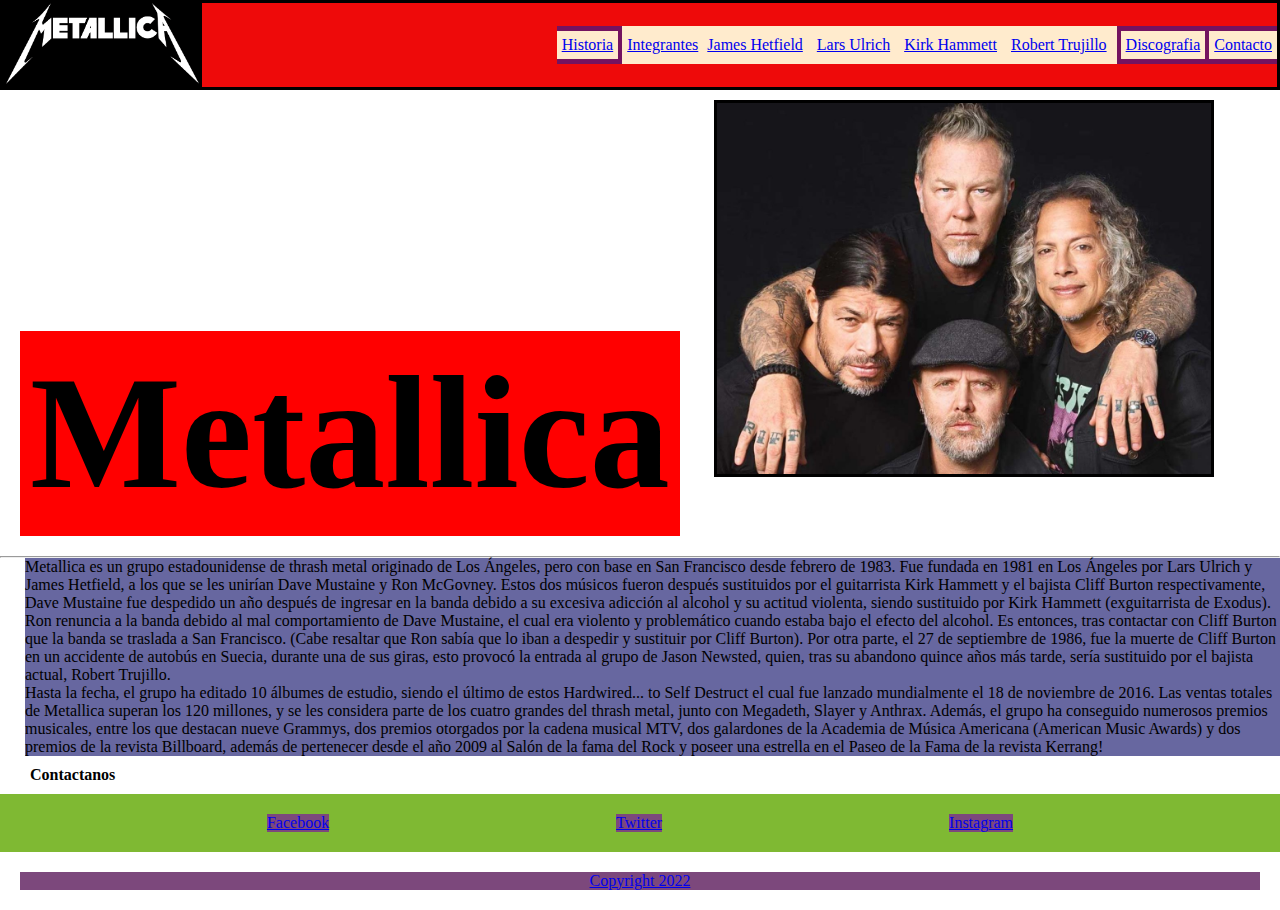
==== index.html @ d5fba3c1 "primera subida" ====
<!DOCTYPE html>
<html lang="en">

<head>
    <meta charset="UTF-8">
    <meta http-equiv="X-UA-Compatible" content="IE=edge">
    <meta name="viewport" content="width=device-width, initial-scale=1.0">
    <!-- logo de la etiqueta -->
    <link rel="shortcut icon" href="./img/logo.png">
    <!-- vinculo con css -->
    <link rel="stylesheet" href="./css/style.css">
    <title>Metallica</title>
</head>

<body>
    <header>
        <nav class="nav">
            <a href="#"><img src="./img/mainLogo.png" alt="Metellica Logo" class="mainLogo"></a>
            <ul class="links">
                <li><a href="./pages/historia.html">Historia</a></li>
                <li><a href="./pages/integrantes.html">Integrantes</a>
                    <ol>
                        <li><a href="./pages/james.html">James Hetfield</a></li>
                        <li><a href="./pages/lars.html">Lars Ulrich</a></li>
                        <li><a href="./pages/kirk.html">Kirk Hammett</a></li>
                        <li><a href="./pages/robert.html">Robert Trujillo</a></li>
                    </ol>
                </li>
                <li><a href="./pages/Discografia.html">Discografia</a></li>
                <li><a href="#contacto">Contacto</a></li>
            </ul>
        </nav>
    </header>
    <main>
        <h1 class="mainTitle">Metallica</h1>
        <img src="./img/metallica.jpg" alt="Metallica" class="imgTitle">
        <hr>
        <p>Metallica es un grupo estadounidense de thrash metal originado de Los Ángeles, pero con base en San Francisco
            desde febrero de 1983. Fue fundada en 1981 en Los Ángeles por Lars Ulrich y James Hetfield, a los que se les
            unirían Dave Mustaine y Ron McGovney. Estos dos músicos fueron después sustituidos por el guitarrista Kirk
            Hammett y el bajista Cliff Burton respectivamente, Dave Mustaine fue despedido un año después de ingresar en
            la banda debido a su excesiva adicción al alcohol y su actitud violenta, siendo sustituido por Kirk Hammett
            (exguitarrista de Exodus). Ron renuncia a la banda debido al mal comportamiento de Dave Mustaine, el cual
            era violento y problemático cuando estaba bajo el efecto del alcohol. Es entonces, tras contactar con Cliff
            Burton que la banda se traslada a San Francisco. (Cabe resaltar que Ron sabía que lo iban a despedir y
            sustituir por Cliff Burton). Por otra parte, el 27 de septiembre de 1986, fue la muerte de Cliff Burton en
            un accidente de autobús en Suecia, durante una de sus giras, esto provocó la entrada al grupo de Jason
            Newsted, quien, tras su abandono quince años más tarde, sería sustituido por el bajista actual, Robert
            Trujillo.</p>
        <p>Hasta la fecha, el grupo ha editado 10 álbumes de estudio, siendo el último de estos Hardwired... to Self
            Destruct el cual fue lanzado mundialmente el 18 de noviembre de 2016. Las ventas totales de Metallica
            superan los 120 millones, y se les considera parte de los cuatro grandes del thrash metal, junto con
            Megadeth, Slayer y Anthrax. Además, el grupo ha conseguido numerosos premios musicales, entre los que
            destacan nueve Grammys, dos premios otorgados por la cadena musical MTV, dos galardones de la Academia de
            Música Americana (American Music Awards) y dos premios de la revista Billboard, además de pertenecer desde
            el año 2009 al Salón de la fama del Rock y poseer una estrella en el Paseo de la Fama de la revista
            Kerrang!</p>
    </main>
    <footer class="footer">
        <div>
            <h4 class="contact">Contactanos</h4>
            <ul class="contactLinks">
                <li><a href="https://es-la.facebook.com/Metallica" target="_blank">Facebook</a></li>
                <li><a href="https://twitter.com/Metallica" target="_blank">Twitter</a></li>
                <li><a href="https://www.instagram.com/metallica/?hl=es" target="_blank">Instagram</a></li>
            </ul>
        </div>
        <p><a href="./pages/terminos.html#right">Copyright 2022</a></p>
    </footer>
</body>

</html>
---- css/style.css ----
*{
    margin: 0;
    padding: 0;
    box-sizing: border-box;
}

.links{
display: inline-block;
list-style: none;
}


.nav {
    background-color: rgb(238, 10, 10);
    display: flex;
    height: 90px;
    border: 3px black solid;
    justify-content: space-between;
    align-items: center;
}

.nav ul{
    display: inline-block;
    background-color: rgb(116, 19, 95);    
}

.nav ul li{
    display: inline-block;
    background-color: blanchedalmond;
    padding: 5px;
}    

.nav ol {
    display: inline-block;
    
    
}


    
.mainLogo{
    display: inline-block;
    height: 87px;
    border: 3px black solid;
}


.mainTitle {
    display: inline-block;
    margin: 20px;
    bottom: 100px;
    padding: 10px;
    color: rgb(0, 0, 0);
    font-size: 1000%;
    background-color: rgb(255, 0, 0);
}

.imgTitle{
    display: inline-block;
    margin: 10px;
    width: 500px;
    border: 3px black solid;

}

main p{
    margin-left: 25px;
    background-color: rgb(103, 103, 160);
}

.contact{
    margin: 10px 30px;
}

.footer .contactLinks{
    display: flex;
    list-style-type: none;
    justify-content: space-evenly;
    background-color: rgb(127, 185, 51);
}

.footer a{
    display: flex;
    justify-content: center;
    margin: 20px 20px;
    background-color: rgb(124, 72, 124);
}
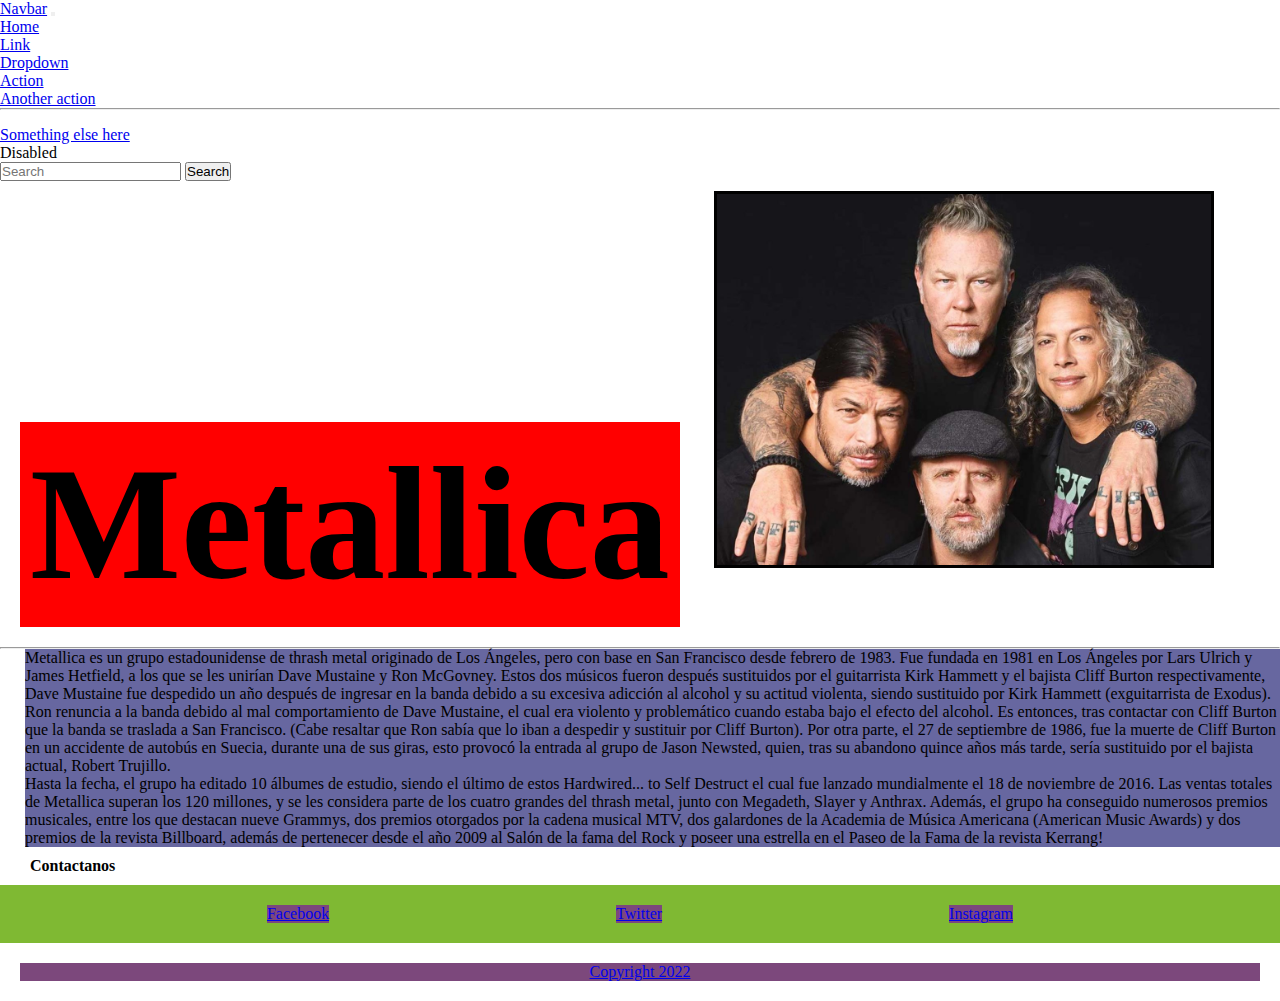
==== commit f9cb0bb3: "cambio el navbar del index" ====
--- a/index.html
+++ b/index.html
@@ -14,22 +14,42 @@
 
 <body>
     <header>
-        <nav class="nav">
-            <a href="#"><img src="./img/mainLogo.png" alt="Metellica Logo" class="mainLogo"></a>
-            <ul class="links">
-                <li><a href="./pages/historia.html">Historia</a></li>
-                <li><a href="./pages/integrantes.html">Integrantes</a>
-                    <ol>
-                        <li><a href="./pages/james.html">James Hetfield</a></li>
-                        <li><a href="./pages/lars.html">Lars Ulrich</a></li>
-                        <li><a href="./pages/kirk.html">Kirk Hammett</a></li>
-                        <li><a href="./pages/robert.html">Robert Trujillo</a></li>
-                    </ol>
-                </li>
-                <li><a href="./pages/Discografia.html">Discografia</a></li>
-                <li><a href="#contacto">Contacto</a></li>
-            </ul>
-        </nav>
+        <nav class="navbar navbar-expand-lg bg-light">
+            <div class="container-fluid">
+              <a class="navbar-brand" href="#">Navbar</a>
+              <button class="navbar-toggler" type="button" data-bs-toggle="collapse" data-bs-target="#navbarSupportedContent" aria-controls="navbarSupportedContent" aria-expanded="false" aria-label="Toggle navigation">
+                <span class="navbar-toggler-icon"></span>
+              </button>
+              <div class="collapse navbar-collapse" id="navbarSupportedContent">
+                <ul class="navbar-nav me-auto mb-2 mb-lg-0">
+                  <li class="nav-item">
+                    <a class="nav-link active" aria-current="page" href="#">Home</a>
+                  </li>
+                  <li class="nav-item">
+                    <a class="nav-link" href="#">Link</a>
+                  </li>
+                  <li class="nav-item dropdown">
+                    <a class="nav-link dropdown-toggle" href="#" role="button" data-bs-toggle="dropdown" aria-expanded="false">
+                      Dropdown
+                    </a>
+                    <ul class="dropdown-menu">
+                      <li><a class="dropdown-item" href="#">Action</a></li>
+                      <li><a class="dropdown-item" href="#">Another action</a></li>
+                      <li><hr class="dropdown-divider"></li>
+                      <li><a class="dropdown-item" href="#">Something else here</a></li>
+                    </ul>
+                  </li>
+                  <li class="nav-item">
+                    <a class="nav-link disabled">Disabled</a>
+                  </li>
+                </ul>
+                <form class="d-flex" role="search">
+                  <input class="form-control me-2" type="search" placeholder="Search" aria-label="Search">
+                  <button class="btn btn-outline-success" type="submit">Search</button>
+                </form>
+              </div>
+            </div>
+          </nav>
     </header>
     <main>
         <h1 class="mainTitle">Metallica</h1>
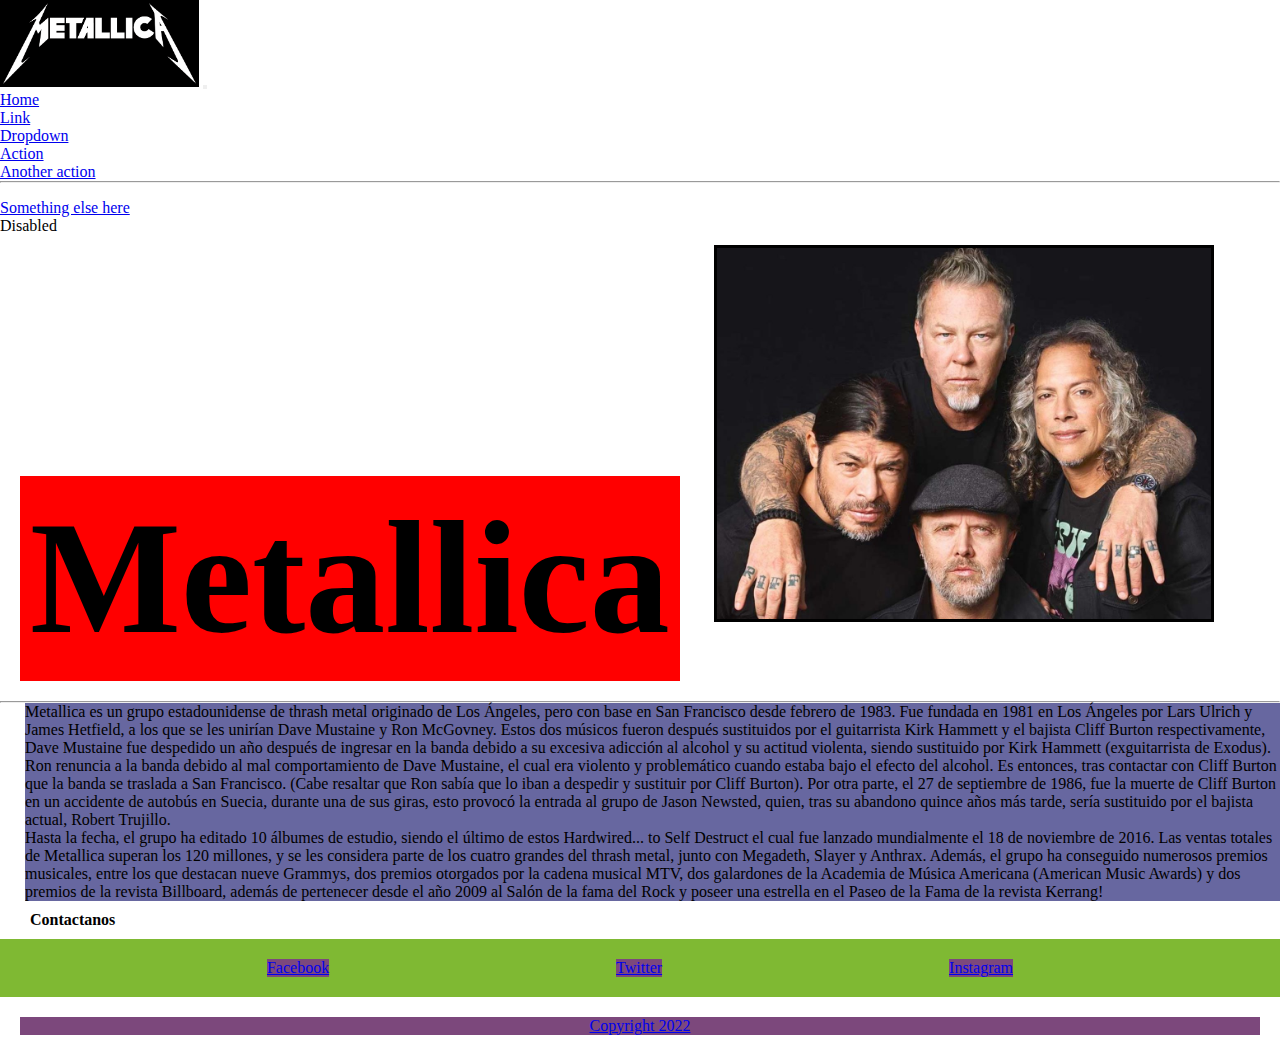
==== commit fc2f28fa: "agregue el logo, cambie el bgc del nav" ====
--- a/index.html
+++ b/index.html
@@ -5,6 +5,8 @@
     <meta charset="UTF-8">
     <meta http-equiv="X-UA-Compatible" content="IE=edge">
     <meta name="viewport" content="width=device-width, initial-scale=1.0">
+    <link href="https://cdn.jsdelivr.net/npm/bootstrap@5.2.0/dist/css/bootstrap.min.css" rel="stylesheet"
+        integrity="sha384-gH2yIJqKdNHPEq0n4Mqa/HGKIhSkIHeL5AyhkYV8i59U5AR6csBvApHHNl/vI1Bx" crossorigin="anonymous">
     <!-- logo de la etiqueta -->
     <link rel="shortcut icon" href="./img/logo.png">
     <!-- vinculo con css -->
@@ -14,42 +16,43 @@
 
 <body>
     <header>
-        <nav class="navbar navbar-expand-lg bg-light">
+        <nav class="navbar navbar-expand-lg bg-black">
             <div class="container-fluid">
-              <a class="navbar-brand" href="#">Navbar</a>
-              <button class="navbar-toggler" type="button" data-bs-toggle="collapse" data-bs-target="#navbarSupportedContent" aria-controls="navbarSupportedContent" aria-expanded="false" aria-label="Toggle navigation">
-                <span class="navbar-toggler-icon"></span>
-              </button>
-              <div class="collapse navbar-collapse" id="navbarSupportedContent">
-                <ul class="navbar-nav me-auto mb-2 mb-lg-0">
-                  <li class="nav-item">
-                    <a class="nav-link active" aria-current="page" href="#">Home</a>
-                  </li>
-                  <li class="nav-item">
-                    <a class="nav-link" href="#">Link</a>
-                  </li>
-                  <li class="nav-item dropdown">
-                    <a class="nav-link dropdown-toggle" href="#" role="button" data-bs-toggle="dropdown" aria-expanded="false">
-                      Dropdown
-                    </a>
-                    <ul class="dropdown-menu">
-                      <li><a class="dropdown-item" href="#">Action</a></li>
-                      <li><a class="dropdown-item" href="#">Another action</a></li>
-                      <li><hr class="dropdown-divider"></li>
-                      <li><a class="dropdown-item" href="#">Something else here</a></li>
+                <a class="navbar-brand" href="#"><img src="./img/mainLogo.png" class="mainLogo" alt="Logo de Metallica"></a>
+                <button class="navbar-toggler" type="button" data-bs-toggle="collapse"
+                    data-bs-target="#navbarSupportedContent" aria-controls="navbarSupportedContent"
+                    aria-expanded="false" aria-label="Toggle navigation">
+                    <span class="navbar-toggler-icon"></span>
+                </button>
+                <div class="collapse navbar-collapse" id="navbarSupportedContent">
+                    <ul class="navbar-nav me-auto mb-2 mb-lg-0">
+                        <li class="nav-item">
+                            <a class="nav-link active" aria-current="page" href="#">Home</a>
+                        </li>
+                        <li class="nav-item">
+                            <a class="nav-link" href="#">Link</a>
+                        </li>
+                        <li class="nav-item dropdown">
+                            <a class="nav-link dropdown-toggle" href="#" role="button" data-bs-toggle="dropdown"
+                                aria-expanded="false">
+                                Dropdown
+                            </a>
+                            <ul class="dropdown-menu">
+                                <li><a class="dropdown-item" href="#">Action</a></li>
+                                <li><a class="dropdown-item" href="#">Another action</a></li>
+                                <li>
+                                    <hr class="dropdown-divider">
+                                </li>
+                                <li><a class="dropdown-item" href="#">Something else here</a></li>
+                            </ul>
+                        </li>
+                        <li class="nav-item">
+                            <a class="nav-link disabled">Disabled</a>
+                        </li>
                     </ul>
-                  </li>
-                  <li class="nav-item">
-                    <a class="nav-link disabled">Disabled</a>
-                  </li>
-                </ul>
-                <form class="d-flex" role="search">
-                  <input class="form-control me-2" type="search" placeholder="Search" aria-label="Search">
-                  <button class="btn btn-outline-success" type="submit">Search</button>
-                </form>
-              </div>
+                </div>
             </div>
-          </nav>
+        </nav>
     </header>
     <main>
         <h1 class="mainTitle">Metallica</h1>
@@ -87,6 +90,9 @@
         </div>
         <p><a href="./pages/terminos.html#right">Copyright 2022</a></p>
     </footer>
+    <script src="https://cdn.jsdelivr.net/npm/bootstrap@5.2.0/dist/js/bootstrap.bundle.min.js"
+        integrity="sha384-A3rJD856KowSb7dwlZdYEkO39Gagi7vIsF0jrRAoQmDKKtQBHUuLZ9AsSv4jD4Xa"
+        crossorigin="anonymous"></script>
 </body>
 
 </html>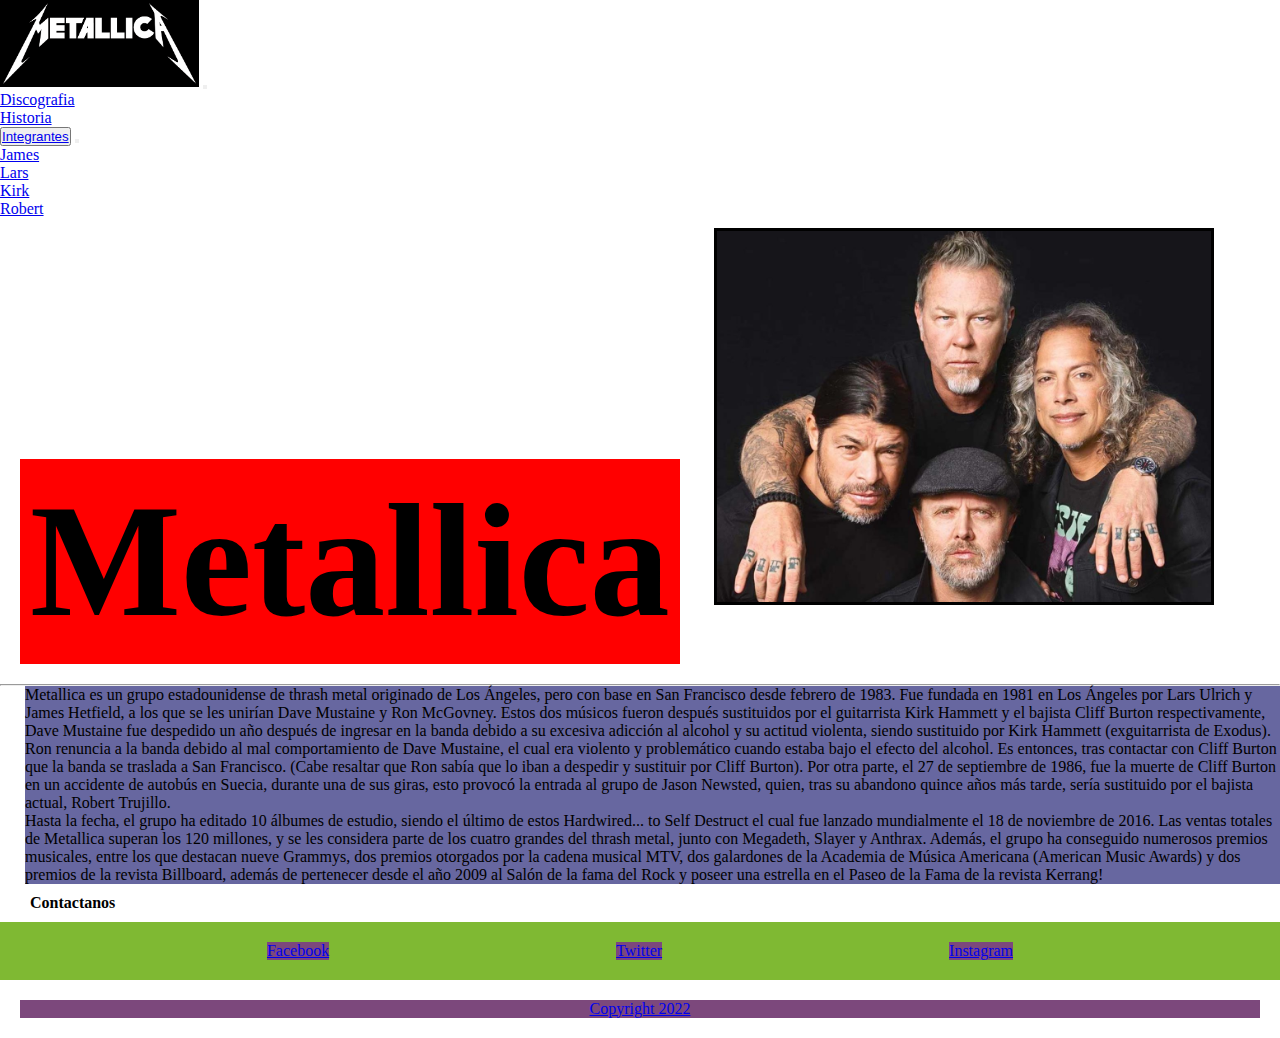
==== commit faa9c7c2: "avansamos en el navbar" ====
--- a/index.html
+++ b/index.html
@@ -5,6 +5,7 @@
     <meta charset="UTF-8">
     <meta http-equiv="X-UA-Compatible" content="IE=edge">
     <meta name="viewport" content="width=device-width, initial-scale=1.0">
+    <!-- link de bootstrap -->
     <link href="https://cdn.jsdelivr.net/npm/bootstrap@5.2.0/dist/css/bootstrap.min.css" rel="stylesheet"
         integrity="sha384-gH2yIJqKdNHPEq0n4Mqa/HGKIhSkIHeL5AyhkYV8i59U5AR6csBvApHHNl/vI1Bx" crossorigin="anonymous">
     <!-- logo de la etiqueta -->
@@ -16,9 +17,10 @@
 
 <body>
     <header>
-        <nav class="navbar navbar-expand-lg bg-black">
+        <nav class="navbar navbar-expand-lg bg-light">
             <div class="container-fluid">
-                <a class="navbar-brand" href="#"><img src="./img/mainLogo.png" class="mainLogo" alt="Logo de Metallica"></a>
+                <a class="navbar-brand" href="#"><img src="./img/mainLogo.png" class="mainLogo"
+                        alt="Logo de Metallica"></a>
                 <button class="navbar-toggler" type="button" data-bs-toggle="collapse"
                     data-bs-target="#navbarSupportedContent" aria-controls="navbarSupportedContent"
                     aria-expanded="false" aria-label="Toggle navigation">
@@ -27,27 +29,24 @@
                 <div class="collapse navbar-collapse" id="navbarSupportedContent">
                     <ul class="navbar-nav me-auto mb-2 mb-lg-0">
                         <li class="nav-item">
-                            <a class="nav-link active" aria-current="page" href="#">Home</a>
+                            <a class="nav-link" href="./pages/discografia.html">Discografia</a>
                         </li>
                         <li class="nav-item">
-                            <a class="nav-link" href="#">Link</a>
+                            <a class="nav-link" href="./pages/historia.html">Historia</a>
                         </li>
-                        <li class="nav-item dropdown">
-                            <a class="nav-link dropdown-toggle" href="#" role="button" data-bs-toggle="dropdown"
-                                aria-expanded="false">
-                                Dropdown
-                            </a>
+
+                        <li class="btn-group">
+                            <button type="button" class="btn btn-danger"><a
+                                    href="./pages/integrantes.html">Integrantes</a></button>
+                            <button type="button" class="btn btn-danger dropdown-toggle dropdown-toggle-split"
+                                data-bs-toggle="dropdown" aria-expanded="false">
+                            </button>
                             <ul class="dropdown-menu">
-                                <li><a class="dropdown-item" href="#">Action</a></li>
-                                <li><a class="dropdown-item" href="#">Another action</a></li>
-                                <li>
-                                    <hr class="dropdown-divider">
-                                </li>
-                                <li><a class="dropdown-item" href="#">Something else here</a></li>
+                                <li><a class="dropdown-item" href="./pages/james.html">James</a></li>
+                                <li><a class="dropdown-item" href="./pages/lars.html">Lars</a></li>
+                                <li><a class="dropdown-item" href="./pages/kirk.html">Kirk</a></li>
+                                <li><a class="dropdown-item" href="./pages/robert.html">Robert</a></li>
                             </ul>
-                        </li>
-                        <li class="nav-item">
-                            <a class="nav-link disabled">Disabled</a>
                         </li>
                     </ul>
                 </div>
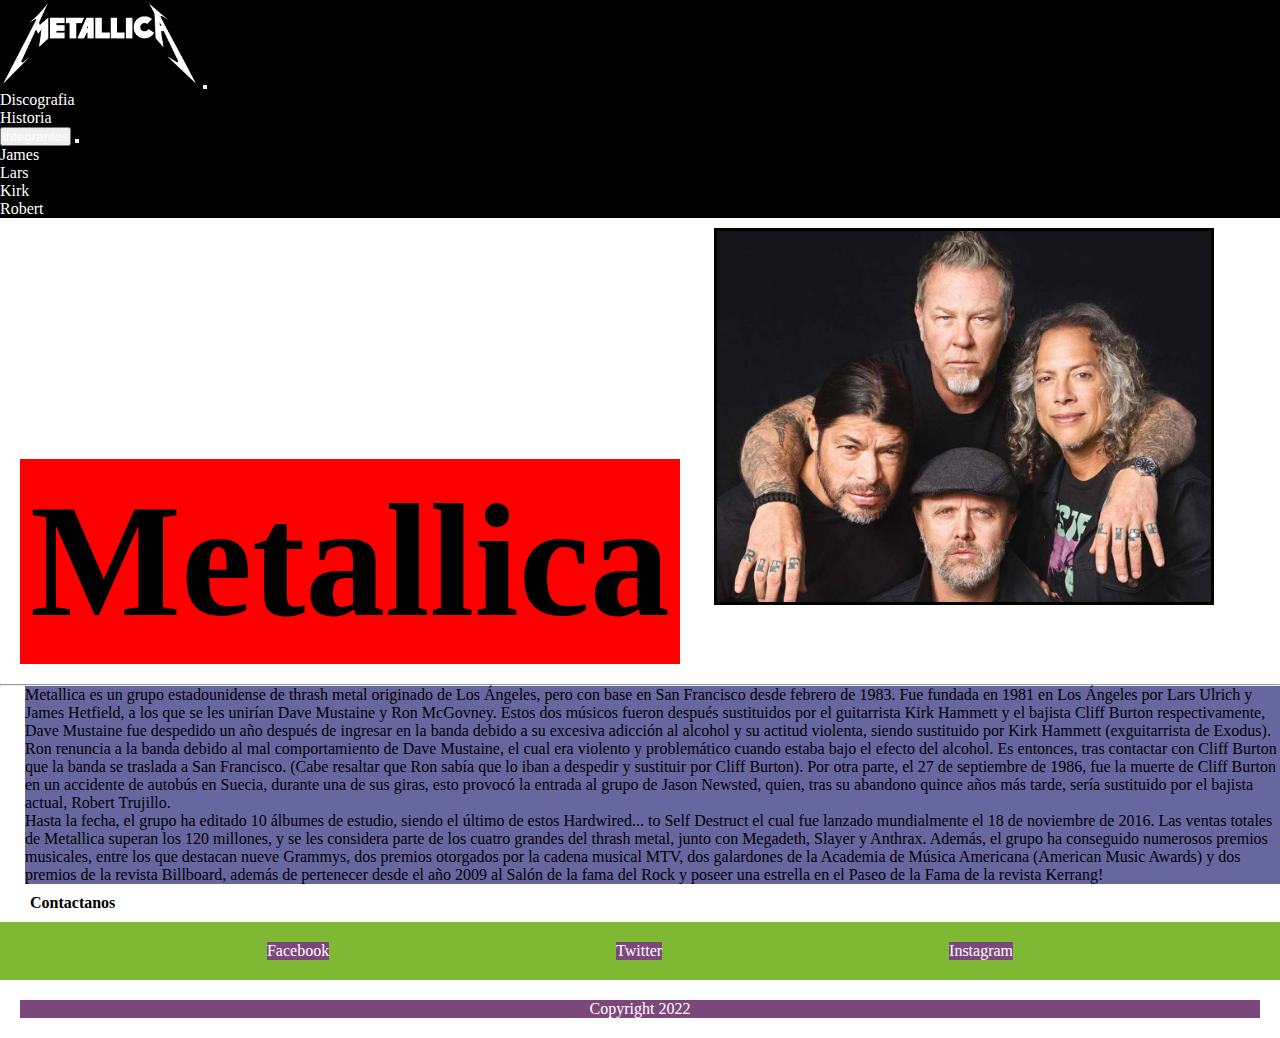
==== commit 1ff098d7: "avanzando en el navbar" ====
--- a/index.html
+++ b/index.html
@@ -17,17 +17,17 @@
 
 <body>
     <header>
-        <nav class="navbar navbar-expand-lg bg-light">
+        <nav class="navbar navbar-expand-lg barColor">
             <div class="container-fluid">
                 <a class="navbar-brand" href="#"><img src="./img/mainLogo.png" class="mainLogo"
                         alt="Logo de Metallica"></a>
-                <button class="navbar-toggler" type="button" data-bs-toggle="collapse"
+                <button class="navbar-toggler ms-auto" type="button" data-bs-toggle="collapse"
                     data-bs-target="#navbarSupportedContent" aria-controls="navbarSupportedContent"
                     aria-expanded="false" aria-label="Toggle navigation">
                     <span class="navbar-toggler-icon"></span>
                 </button>
                 <div class="collapse navbar-collapse" id="navbarSupportedContent">
-                    <ul class="navbar-nav me-auto mb-2 mb-lg-0">
+                    <ul class="navbar-nav ms-auto mb-2 mb-lg-0">
                         <li class="nav-item">
                             <a class="nav-link" href="./pages/discografia.html">Discografia</a>
                         </li>
--- a/css/style.css
+++ b/css/style.css
@@ -4,40 +4,61 @@
     box-sizing: border-box;
 }
 
-.links{
-display: inline-block;
-list-style: none;
+.barColor {
+    background-color: black;
 }
 
-
-.nav {
-    background-color: rgb(238, 10, 10);
-    display: flex;
-    height: 90px;
-    border: 3px black solid;
-    justify-content: space-between;
-    align-items: center;
+a {
+    color: #ffffff;
+    text-decoration: none;
 }
 
-.nav ul{
-    display: inline-block;
-    background-color: rgb(116, 19, 95);    
+a:hover {
+    color: #3e3eff;
+}
+.nav-link {
+    display: block;
+    padding: var(--bs-nav-link-padding-y) var(--bs-nav-link-padding-x);
+    font-size: var(--bs-nav-link-font-size);
+    font-weight: var(--bs-nav-link-font-weight);
+    color: #ffffff;
+    text-decoration: none;
+    transition: color .15s ease-in-out,background-color .15s ease-in-out,border-color .15s ease-in-out;
 }
 
-.nav ul li{
-    display: inline-block;
-    background-color: blanchedalmond;
-    padding: 5px;
-}    
-
-.nav ol {
-    display: inline-block;
-    
-    
+.nav-link:hover {
+    color: #3e3eff;
+}
+.btn-danger {
+    --bs-btn-color: #fff;
+    --bs-btn-bg: #000000;
+    --bs-btn-border-color: #000000;
+    --bs-btn-hover-color: #3e3eff;
+    --bs-btn-hover-bg: #000000;
+    --bs-btn-hover-border-color: #000000;
+    --bs-btn-active-color: #3e3eff;
+    --bs-btn-active-bg: #000000;
+    --bs-btn-active-border-color: #000000;
+    --bs-btn-disabled-color: #fff;
+    --bs-btn-disabled-bg: #000000;
+    --bs-btn-disabled-border-color: #000000;
+    --bs-btn-border-radius: 0;
 }
 
+.dropdown-menu {
+    background-color: #000000;
+    border-radius: 0;
+}
 
-    
+.dropdown-item {
+    color: #fff;
+}
+
+.dropdown-item:hover {
+    color: #3e3eff;
+    background-color: #000000;
+}
+
 .mainLogo{
     display: inline-block;
     height: 87px;
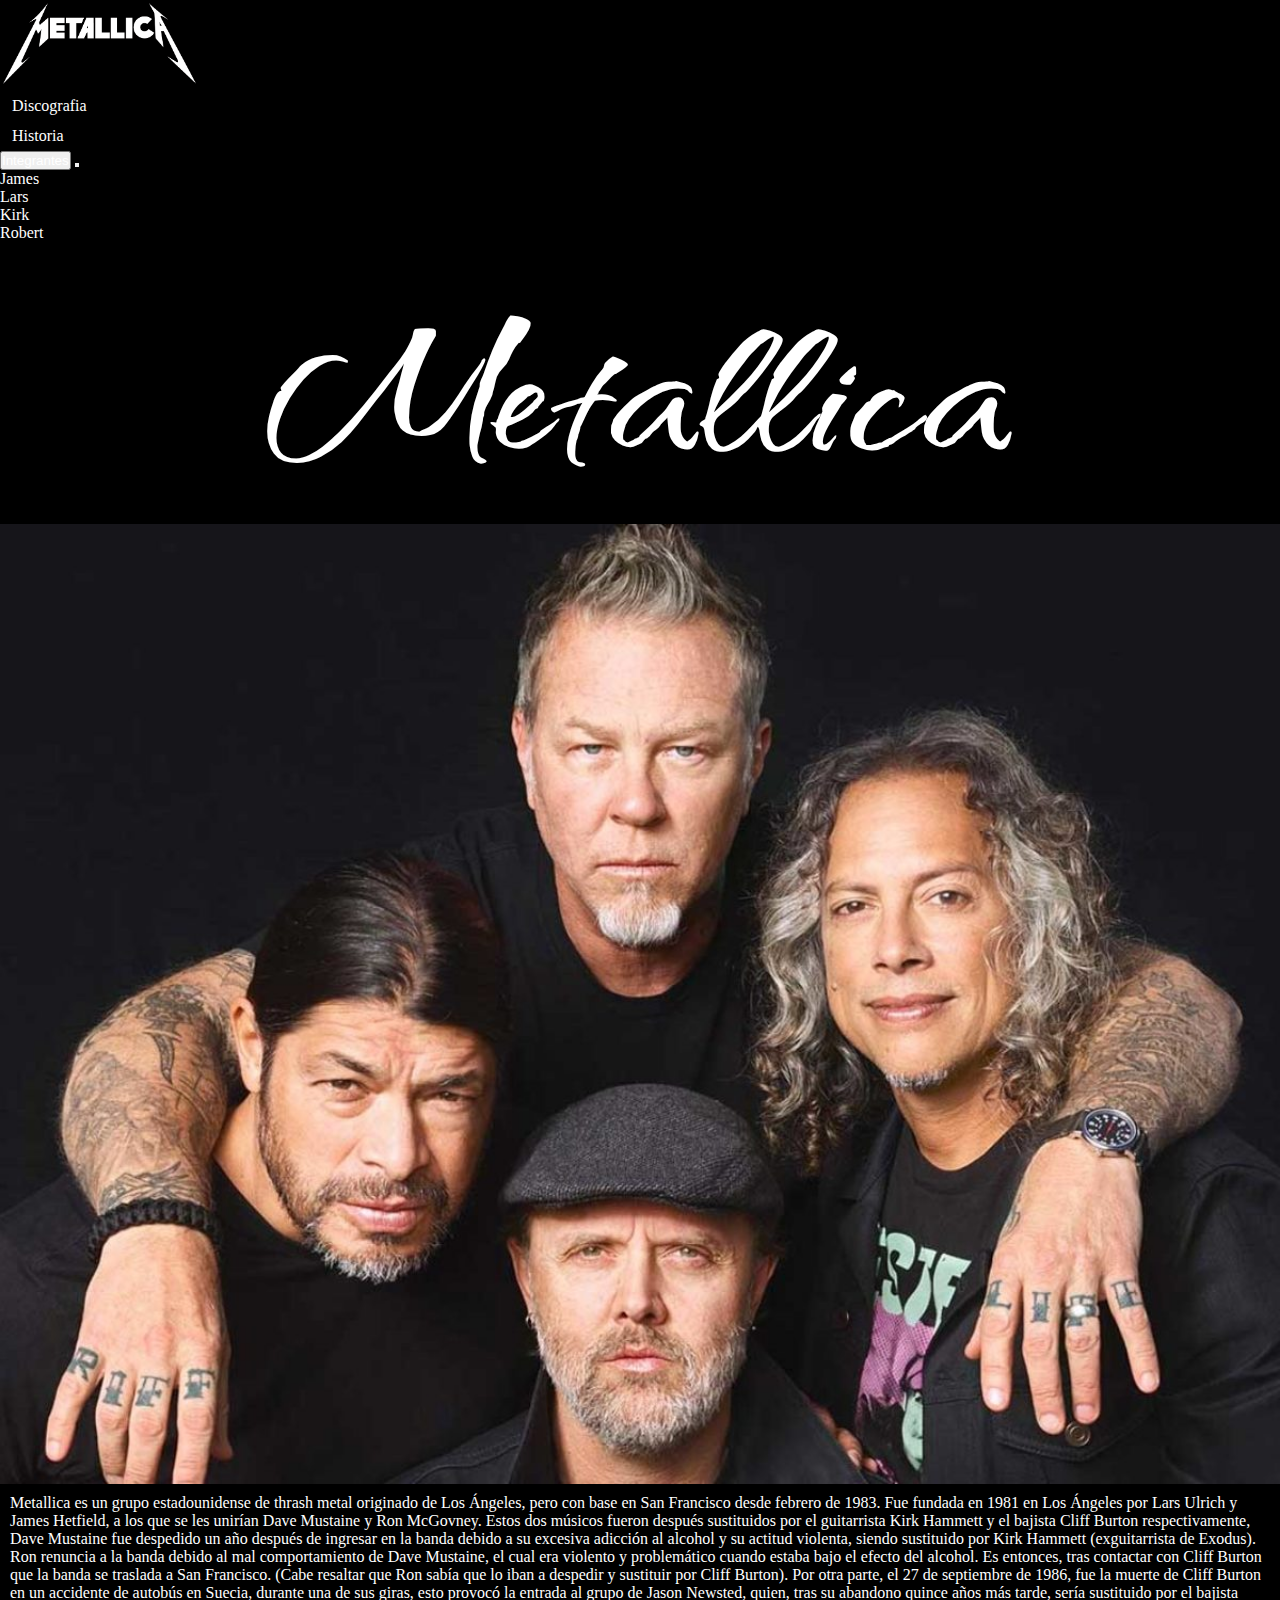
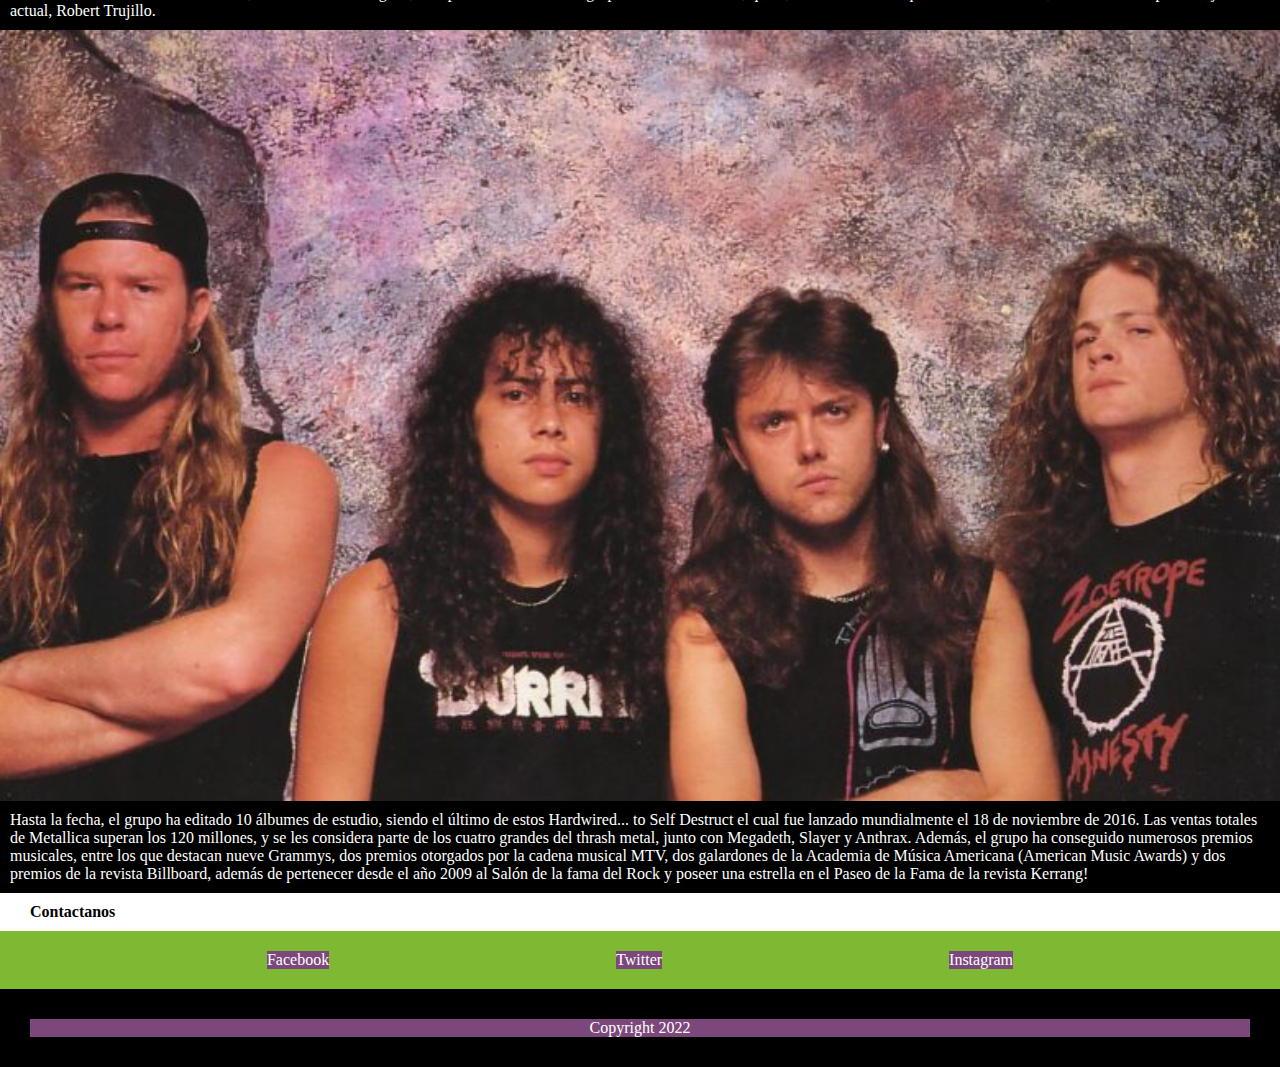
==== commit aed67bde: "creo que terminada la barra y algo del main" ====
--- a/index.html
+++ b/index.html
@@ -5,6 +5,9 @@
     <meta charset="UTF-8">
     <meta http-equiv="X-UA-Compatible" content="IE=edge">
     <meta name="viewport" content="width=device-width, initial-scale=1.0">
+    <link rel="preconnect" href="https://fonts.googleapis.com">
+    <link rel="preconnect" href="https://fonts.gstatic.com" crossorigin>
+    <link href="https://fonts.googleapis.com/css2?family=Qwitcher+Grypen:wght@700&display=swap" rel="stylesheet">
     <!-- link de bootstrap -->
     <link href="https://cdn.jsdelivr.net/npm/bootstrap@5.2.0/dist/css/bootstrap.min.css" rel="stylesheet"
         integrity="sha384-gH2yIJqKdNHPEq0n4Mqa/HGKIhSkIHeL5AyhkYV8i59U5AR6csBvApHHNl/vI1Bx" crossorigin="anonymous">
@@ -54,29 +57,45 @@
         </nav>
     </header>
     <main>
-        <h1 class="mainTitle">Metallica</h1>
-        <img src="./img/metallica.jpg" alt="Metallica" class="imgTitle">
-        <hr>
-        <p>Metallica es un grupo estadounidense de thrash metal originado de Los Ángeles, pero con base en San Francisco
-            desde febrero de 1983. Fue fundada en 1981 en Los Ángeles por Lars Ulrich y James Hetfield, a los que se les
-            unirían Dave Mustaine y Ron McGovney. Estos dos músicos fueron después sustituidos por el guitarrista Kirk
-            Hammett y el bajista Cliff Burton respectivamente, Dave Mustaine fue despedido un año después de ingresar en
-            la banda debido a su excesiva adicción al alcohol y su actitud violenta, siendo sustituido por Kirk Hammett
-            (exguitarrista de Exodus). Ron renuncia a la banda debido al mal comportamiento de Dave Mustaine, el cual
-            era violento y problemático cuando estaba bajo el efecto del alcohol. Es entonces, tras contactar con Cliff
-            Burton que la banda se traslada a San Francisco. (Cabe resaltar que Ron sabía que lo iban a despedir y
-            sustituir por Cliff Burton). Por otra parte, el 27 de septiembre de 1986, fue la muerte de Cliff Burton en
-            un accidente de autobús en Suecia, durante una de sus giras, esto provocó la entrada al grupo de Jason
-            Newsted, quien, tras su abandono quince años más tarde, sería sustituido por el bajista actual, Robert
-            Trujillo.</p>
-        <p>Hasta la fecha, el grupo ha editado 10 álbumes de estudio, siendo el último de estos Hardwired... to Self
-            Destruct el cual fue lanzado mundialmente el 18 de noviembre de 2016. Las ventas totales de Metallica
-            superan los 120 millones, y se les considera parte de los cuatro grandes del thrash metal, junto con
-            Megadeth, Slayer y Anthrax. Además, el grupo ha conseguido numerosos premios musicales, entre los que
-            destacan nueve Grammys, dos premios otorgados por la cadena musical MTV, dos galardones de la Academia de
-            Música Americana (American Music Awards) y dos premios de la revista Billboard, además de pertenecer desde
-            el año 2009 al Salón de la fama del Rock y poseer una estrella en el Paseo de la Fama de la revista
-            Kerrang!</p>
+        <section class="titulo">
+            <h1 class="mainTitle">Metallica</h1>
+            <img src="./img/metallica.jpg" class="imgTitle" alt="Metallica">
+        </section>
+        <section class="section">
+            <p>Metallica es un grupo estadounidense de thrash metal originado de Los Ángeles, pero con base en San
+                Francisco
+                desde febrero de 1983. Fue fundada en 1981 en Los Ángeles por Lars Ulrich y James Hetfield, a los que se
+                les
+                unirían Dave Mustaine y Ron McGovney. Estos dos músicos fueron después sustituidos por el guitarrista
+                Kirk
+                Hammett y el bajista Cliff Burton respectivamente, Dave Mustaine fue despedido un año después de
+                ingresar en
+                la banda debido a su excesiva adicción al alcohol y su actitud violenta, siendo sustituido por Kirk
+                Hammett
+                (exguitarrista de Exodus). Ron renuncia a la banda debido al mal comportamiento de Dave Mustaine, el
+                cual
+                era violento y problemático cuando estaba bajo el efecto del alcohol. Es entonces, tras contactar con
+                Cliff
+                Burton que la banda se traslada a San Francisco. (Cabe resaltar que Ron sabía que lo iban a despedir y
+                sustituir por Cliff Burton). Por otra parte, el 27 de septiembre de 1986, fue la muerte de Cliff Burton
+                en
+                un accidente de autobús en Suecia, durante una de sus giras, esto provocó la entrada al grupo de Jason
+                Newsted, quien, tras su abandono quince años más tarde, sería sustituido por el bajista actual, Robert
+                Trujillo.</p>
+            <img src="./img/metallicaJoven.jpg" alt="La banda de joven">
+        </section>
+        <section>
+            <p>Hasta la fecha, el grupo ha editado 10 álbumes de estudio, siendo el último de estos Hardwired... to Self
+                Destruct el cual fue lanzado mundialmente el 18 de noviembre de 2016. Las ventas totales de Metallica
+                superan los 120 millones, y se les considera parte de los cuatro grandes del thrash metal, junto con
+                Megadeth, Slayer y Anthrax. Además, el grupo ha conseguido numerosos premios musicales, entre los que
+                destacan nueve Grammys, dos premios otorgados por la cadena musical MTV, dos galardones de la Academia
+                de
+                Música Americana (American Music Awards) y dos premios de la revista Billboard, además de pertenecer
+                desde
+                el año 2009 al Salón de la fama del Rock y poseer una estrella en el Paseo de la Fama de la revista
+                Kerrang!</p>
+        </section>
     </main>
     <footer class="footer">
         <div>
--- a/css/style.css
+++ b/css/style.css
@@ -18,7 +18,7 @@
 }
 .nav-link {
     display: block;
-    padding: var(--bs-nav-link-padding-y) var(--bs-nav-link-padding-x);
+    padding: 6px 12px;
     font-size: var(--bs-nav-link-font-size);
     font-weight: var(--bs-nav-link-font-weight);
     color: #ffffff;
@@ -43,6 +43,7 @@
     --bs-btn-disabled-bg: #000000;
     --bs-btn-disabled-border-color: #000000;
     --bs-btn-border-radius: 0;
+    --bs-btn-focus-shadow-rgb: #000;
 }
 
 .dropdown-menu {
@@ -58,6 +59,17 @@
     color: #3e3eff;
     background-color: #000000;
 }
+.navbar-toggler {
+    color: #fdfdfd;
+    background-color: #838383;
+    border: 0;
+    border-radius: 0;
+}
+
+.btn-group-vertical>.btn, .btn-group>.btn {
+    position: relative;
+    flex: 0;
+}
 
 .mainLogo{
     display: inline-block;
@@ -65,28 +77,45 @@
     border: 3px black solid;
 }
 
+.titulo {
+    display: flex;
+    flex-direction: column;
+    background-color: #000;   
+    width: 100vw;
+    align-items: center;
+    justify-content: center;
+}
 
 .mainTitle {
-    display: inline-block;
-    margin: 20px;
-    bottom: 100px;
-    padding: 10px;
-    color: rgb(0, 0, 0);
-    font-size: 1000%;
-    background-color: rgb(255, 0, 0);
+    display: flex;
+    width: 70vw;
+    font-family: 'Qwitcher Grypen', cursive;
+    margin: 0 auto;
+    color: #ffffff;
+    font-size: 20vw;
+    background-color: #000000;
+    justify-content: center;
 }
 
 .imgTitle{
     display: inline-block;
-    margin: 10px;
-    width: 500px;
-    border: 3px black solid;
-
+    width: 100vw;
 }
 
-main p{
-    margin-left: 25px;
-    background-color: rgb(103, 103, 160);
+p{
+    color: #fff;
+    margin: 0 auto;
+    padding: 10px 10px;
+    background-color: #000;
+}
+
+.section {
+    display: flex;
+    flex-direction: column;
+}
+
+.section img {
+    width: 100vw;
 }
 
 .contact{
